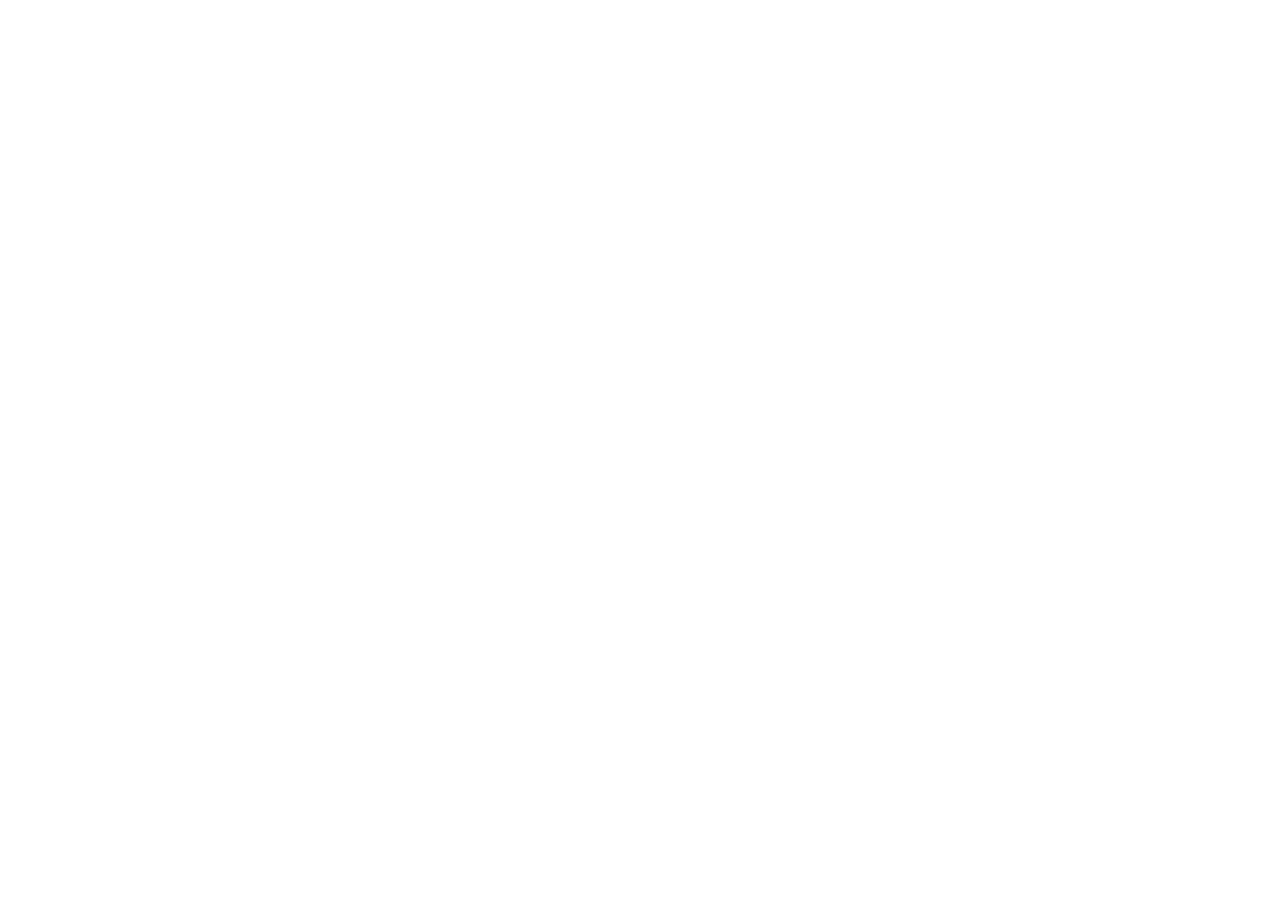
==== index.html @ 45b06994 "base 1.0" ====
<!DOCTYPE html>
<html lang="en">
<head>
      <meta charset="UTF-8">
      <meta name="viewport" content="width=device-width, initial-scale=1.0">
      <title>Document</title>
      <link rel="shortcut icon" href="favicon.ico" type="image/x-icon">
      <link rel="stylesheet" href="style.css">
</head>
<body>
      
</body>
</html>
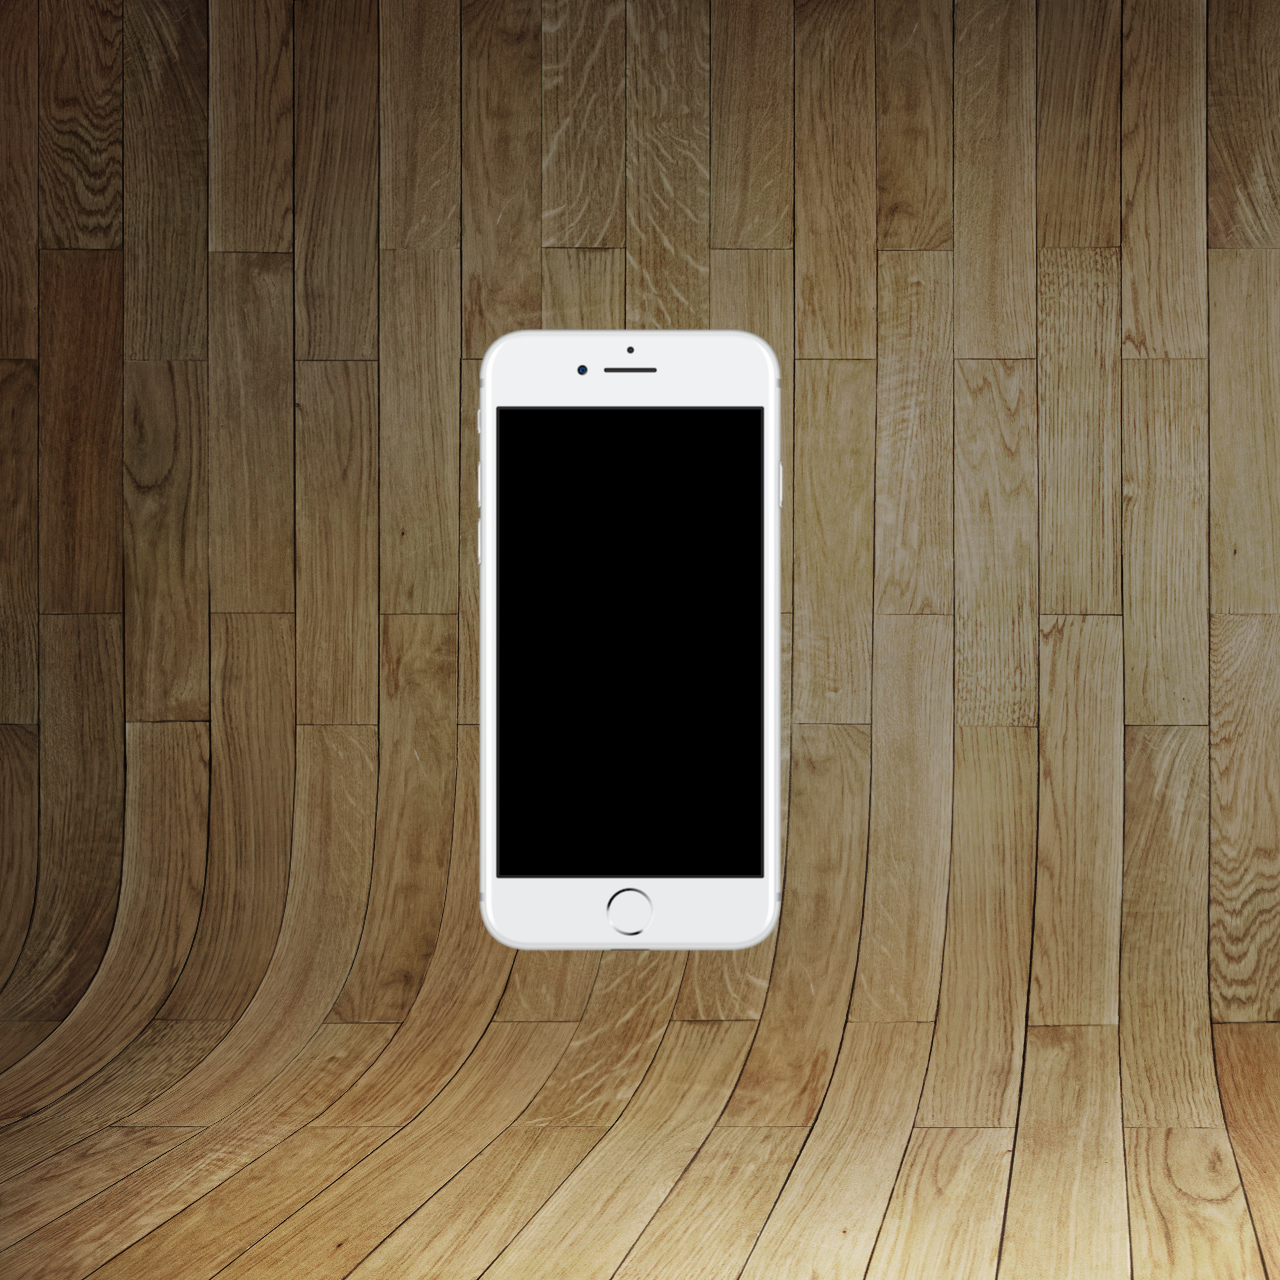
==== commit f3474ad0: "1.0" ====
--- a/index.html
+++ b/index.html
@@ -3,11 +3,18 @@
 <head>
       <meta charset="UTF-8">
       <meta name="viewport" content="width=device-width, initial-scale=1.0">
-      <title>Document</title>
+      <title>Projeto Redes Sociais</title>
       <link rel="shortcut icon" href="favicon.ico" type="image/x-icon">
       <link rel="stylesheet" href="style.css">
 </head>
 <body>
-      
+      <main>
+            <section id="telefone">
+
+            </section>
+            <section id="redes-sociais">   
+
+            </section>
+      </main>
 </body>
 </html>
--- a/style.css
+++ b/style.css
@@ -0,0 +1,37 @@
+@charset "UTF-8";
+* {
+  margin: 0;
+  padding: 0;
+  box-sizing: border-box;
+  font-family: Arial, Helvetica, sans-serif;
+}
+html , body{
+  height: 100vw;
+  background-color: black;
+  width: 100vw;
+  
+
+}
+body{
+      background-image: url(imagens/fundo-madeira.jpg);
+      background-size: fixed ;
+      background-repeat: no-repeat;
+
+}
+main{
+      height: 100vw;
+      position: relative;
+}
+      
+section#telefone{
+     
+      height: 100vw;
+      position: absolute;
+      top: 50%;
+      left: 50%;
+      height: 627px;
+      width : 331px; 
+      transform: translate(-50%, -50%);
+      background-image: url(imagens/frame-iphone.png);
+      background-repeat: no-repeat;
+}
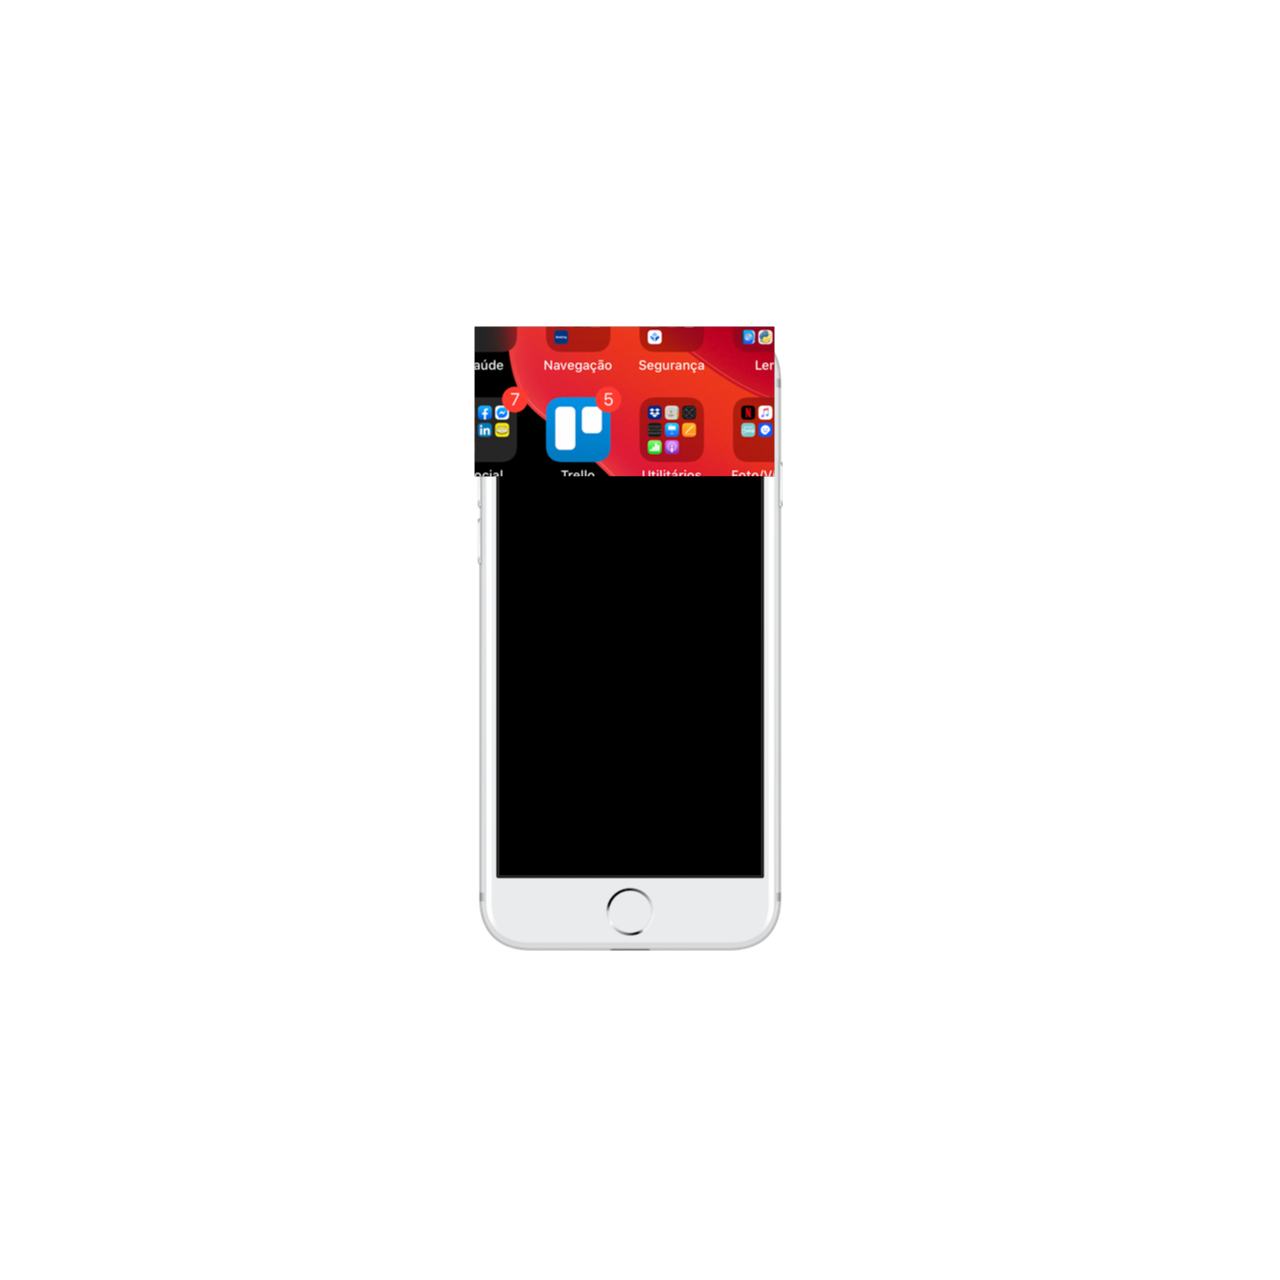
==== commit aeb1489d: "home" ====
--- a/index.html
+++ b/index.html
@@ -10,6 +10,7 @@
 <body>
       <main>
             <section id="telefone">
+                  <iframe src="home.html" frameborder="0" name="tela " id="tela"></iframe>
 
             </section>
             <section id="redes-sociais">   
--- a/style.css
+++ b/style.css
@@ -2,20 +2,20 @@
 * {
   margin: 0;
   padding: 0;
-  box-sizing: border-box;
   font-family: Arial, Helvetica, sans-serif;
 }
 html , body{
   height: 100vw;
-  background-color: black;
-  width: 100vw;
+  width: 100%;
+  background-image: url(imagens/fundo-madeira.jpg) no-repeat;
+  
   
 
 }
 body{
-      background-image: url(imagens/fundo-madeira.jpg);
-      background-size: fixed ;
+      
       background-repeat: no-repeat;
+      width: 100% ;
 
 }
 main{
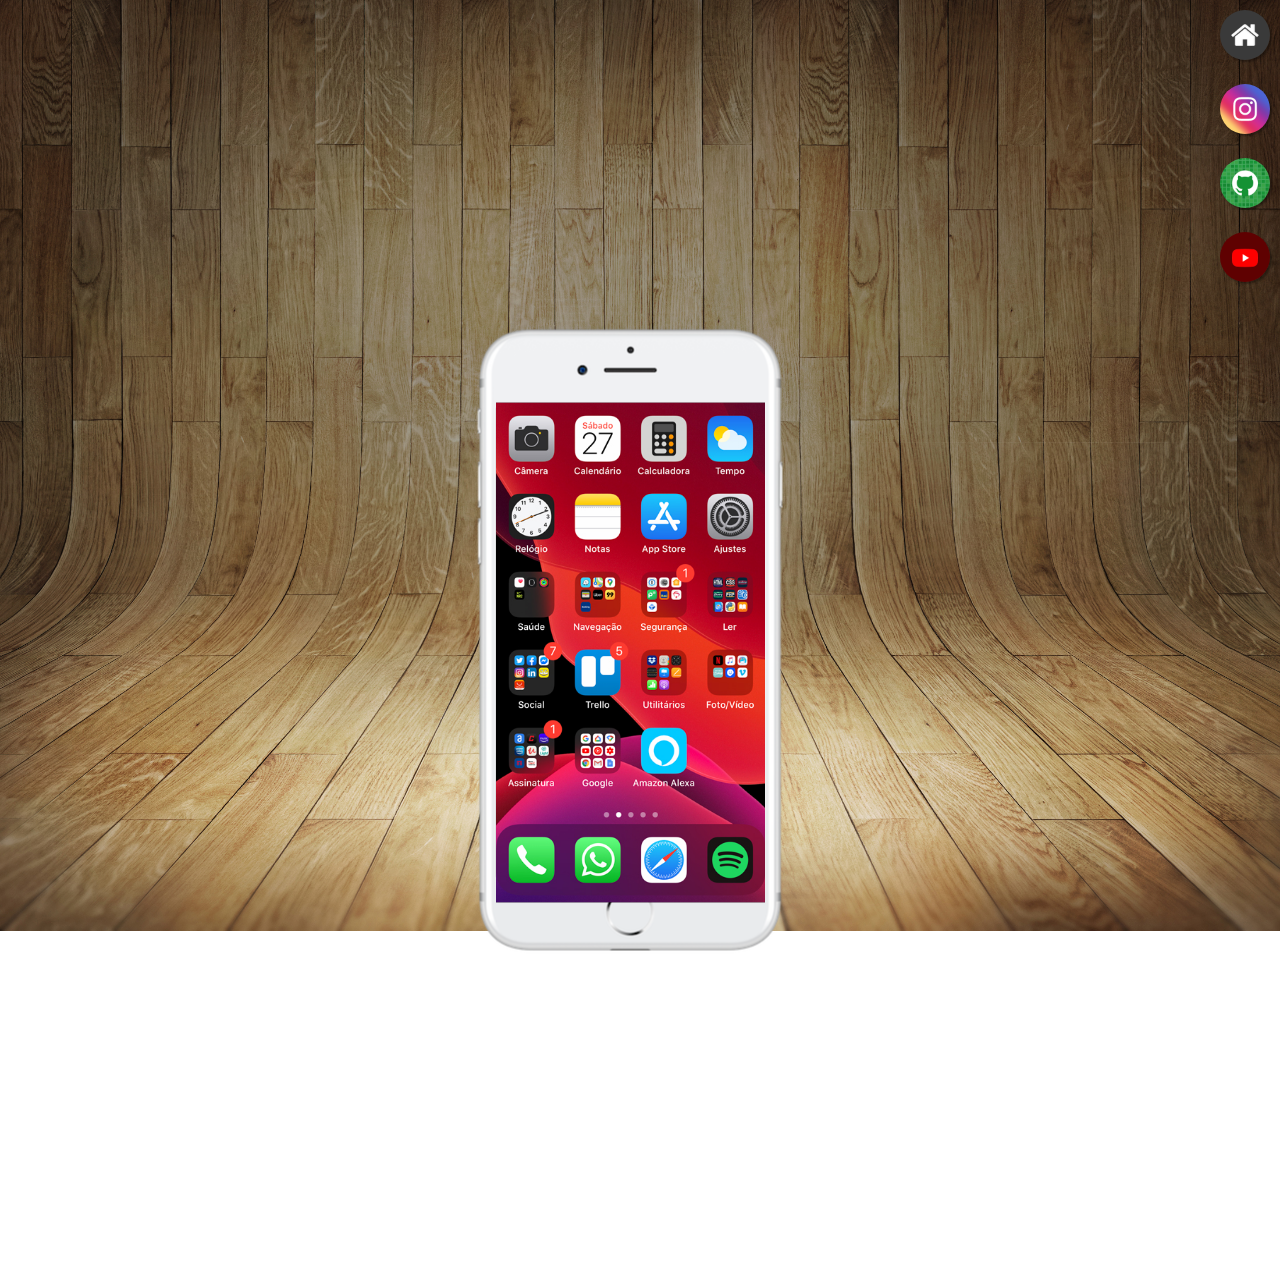
==== commit 90023543: "botoes" ====
--- a/index.html
+++ b/index.html
@@ -13,7 +13,11 @@
                   <iframe src="home.html" frameborder="0" name="tela " id="tela"></iframe>
 
             </section>
-            <section id="redes-sociais">   
+            <section id="redes-sociais">
+                  <a href="#" target="_blank"><img src="imagens/logo-home.jpg" alt="Home"></a> <br>
+                  <a href="https://www.instagram.com/" target="_blank"><img src="imagens/logo-instagram.jpg" alt="Instagram"></a> <br>
+                  <a href="https://www.github.com/" target="_blank"><img src="imagens/logo-github.jpg" alt="GitHub"></a> <br>
+                  <a href="https://www.youtube.com/" target="_blank"><img src="imagens/logo-youtube.jpg" alt="YouTube"></a> <br>
 
             </section>
       </main>
--- a/style.css
+++ b/style.css
@@ -7,15 +7,18 @@
 html , body{
   height: 100vw;
   width: 100%;
-  background-image: url(imagens/fundo-madeira.jpg) no-repeat;
+  
+   
   
   
 
 }
 body{
       
+      background-image: url(imagens/fundo-madeira.jpg);
       background-repeat: no-repeat;
-      width: 100% ;
+      background-size: cover;
+      background-attachment: fixed;
 
 }
 main{
@@ -34,4 +37,37 @@
       transform: translate(-50%, -50%);
       background-image: url(imagens/frame-iphone.png);
       background-repeat: no-repeat;
+
+}
+section#redes-sociais{
+      text-align: right;
+}
+section#redes-sociais img{
+      width: 50px;
+      height: 50px;
+      margin: 10px;
+      border-radius: 50%;
+      transition: transform 0.5s ease;
+      box-shadow: 2px 2px 2px rgba(0, 0, 0, 0.349);
+
+}
+section#redes-sociais img:hover{
+      transform: scale(1.2);
+      box-shadow: 4px 4px 2px rgba(0, 0, 0, 0.429);
+      border: white solid 2px; 
+      position: relative;
+      z-index: 1;
+      top:
+      
+}
+iframe#tela {
+      position: absolute;
+      top: 52%;
+      left: 47%;
+      height: 500px;
+      width : 269px; 
+      transform: translate(-50%, -50%);
+      border: none;
+      background-size: cover;
+
 }
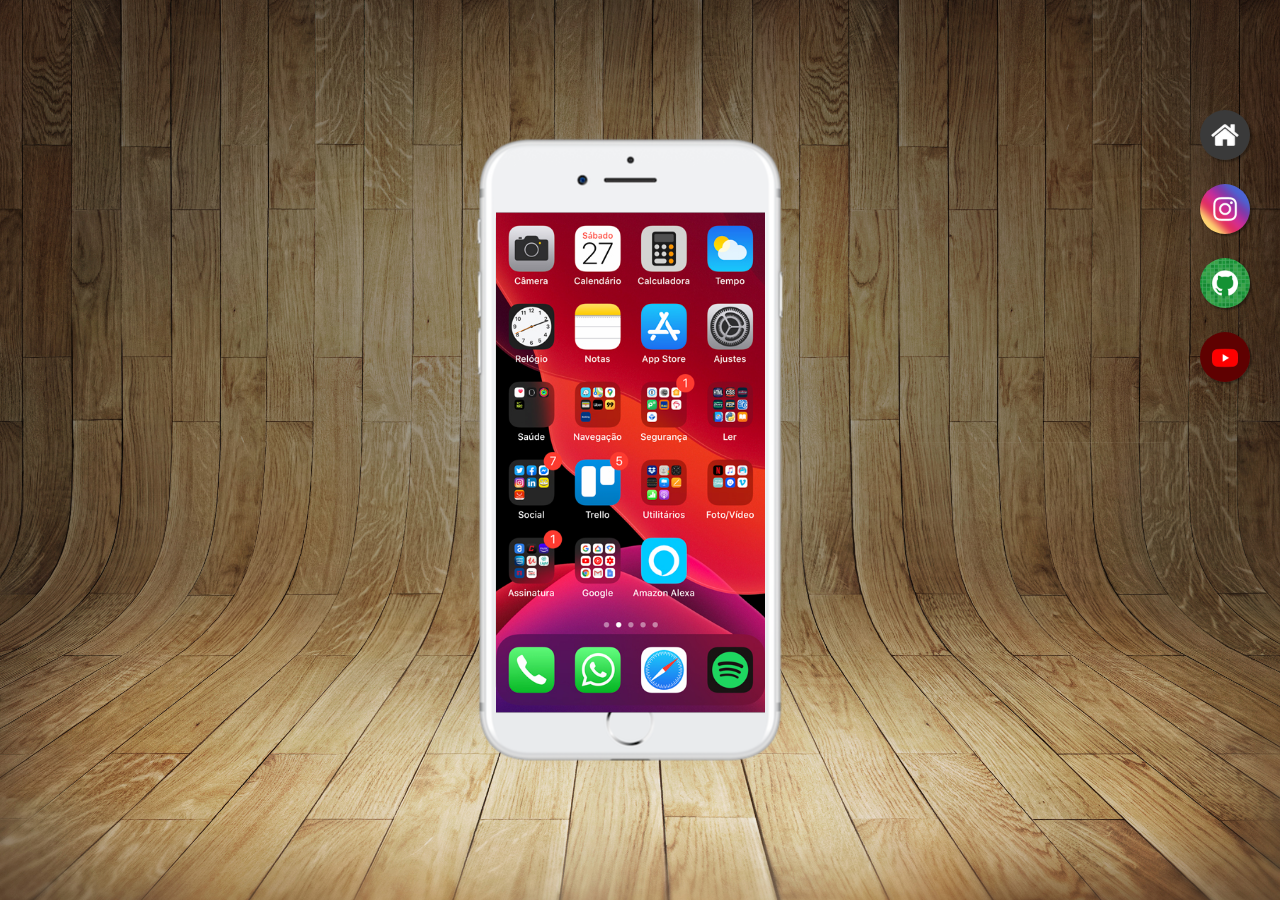
==== commit ff1d699c: "3.1" ====
--- a/index.html
+++ b/index.html
@@ -10,16 +10,17 @@
 <body>
       <main>
             <section id="telefone">
-                  <iframe src="home.html" frameborder="0" name="tela " id="tela"></iframe>
+                  <iframe src="home.html" frameborder="0" name="tela " id="tela"> Seu navegador não suporta iframes.</iframe>
 
             </section>
             <section id="redes-sociais">
-                  <a href="#" target="_blank"><img src="imagens/logo-home.jpg" alt="Home"></a> <br>
-                  <a href="https://www.instagram.com/" target="_blank"><img src="imagens/logo-instagram.jpg" alt="Instagram"></a> <br>
-                  <a href="https://www.github.com/" target="_blank"><img src="imagens/logo-github.jpg" alt="GitHub"></a> <br>
-                  <a href="https://www.youtube.com/" target="_blank"><img src="imagens/logo-youtube.jpg" alt="YouTube"></a> <br>
+                  <a href="index.html" ><img src="imagens/logo-home.jpg" alt="Home"></a> <br>
+                  <a href="https://www.instagram.com/" ><img src="imagens/logo-instagram.jpg" alt="Instagram"></a> <br>
+                  <a href="https://www.github.com/" ><img src="imagens/logo-github.jpg" alt="GitHub"></a> <br>
+                  <a href="youtube.html" ><img src="imagens/logo-youtube.jpg" alt="YouTube"></a> <br>
+                  
 
             </section>
-      </main>
+            
 </body>
 </html>
--- a/style.css
+++ b/style.css
@@ -5,7 +5,7 @@
   font-family: Arial, Helvetica, sans-serif;
 }
 html , body{
-  height: 100vw;
+  height: 100vh;
   width: 100%;
   
    
@@ -22,13 +22,13 @@
 
 }
 main{
-      height: 100vw;
+      height: 100vh;
       position: relative;
 }
       
 section#telefone{
      
-      height: 100vw;
+      height: 100vh;
       position: absolute;
       top: 50%;
       left: 50%;
@@ -41,6 +41,8 @@
 }
 section#redes-sociais{
       text-align: right;
+      padding: 20px;
+
 }
 section#redes-sociais img{
       width: 50px;
@@ -49,15 +51,16 @@
       border-radius: 50%;
       transition: transform 0.5s ease;
       box-shadow: 2px 2px 2px rgba(0, 0, 0, 0.349);
+      position: relative;
+      top: 80px;
 
 }
 section#redes-sociais img:hover{
       transform: scale(1.2);
       box-shadow: 4px 4px 2px rgba(0, 0, 0, 0.429);
       border: white solid 2px; 
-      position: relative;
-      z-index: 1;
-      top:
+      
+      
       
 }
 iframe#tela {
@@ -69,5 +72,6 @@
       transform: translate(-50%, -50%);
       border: none;
       background-size: cover;
+      
 
 }
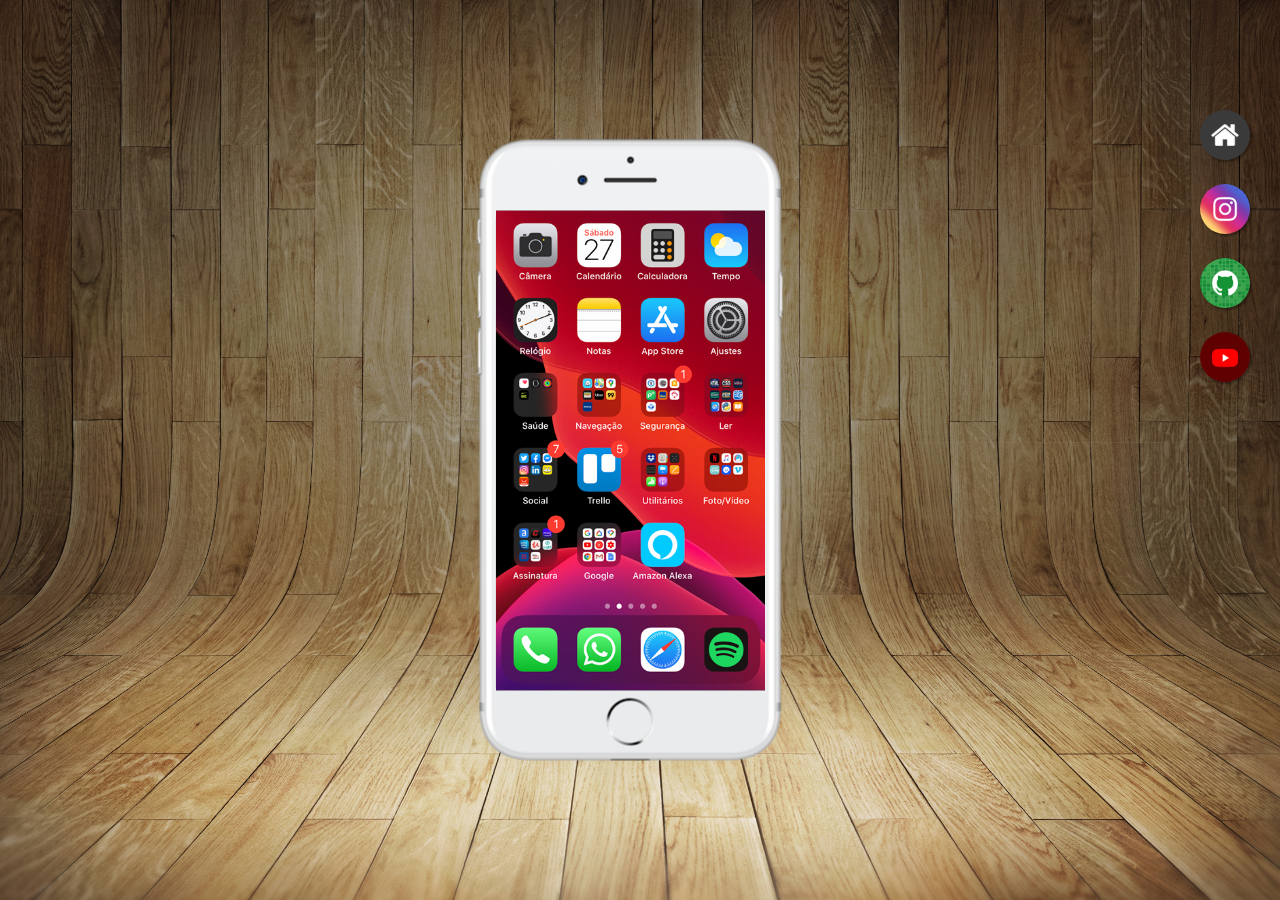
==== commit 654524ea: "3.2 gloria a Deus! corrigido o iframe, era só o id tela que tinha um espaço" ====
--- a/index.html
+++ b/index.html
@@ -10,17 +10,17 @@
 <body>
       <main>
             <section id="telefone">
-                  <iframe src="home.html" frameborder="0" name="tela " id="tela"> Seu navegador não suporta iframes.</iframe>
+                  <iframe src="home.html" frameborder="0" name="tela" id="tela"> Seu navegador não suporta iframes.</iframe>
 
             </section>
             <section id="redes-sociais">
-                  <a href="index.html" ><img src="imagens/logo-home.jpg" alt="Home"></a> <br>
-                  <a href="https://www.instagram.com/" ><img src="imagens/logo-instagram.jpg" alt="Instagram"></a> <br>
-                  <a href="https://www.github.com/" ><img src="imagens/logo-github.jpg" alt="GitHub"></a> <br>
-                  <a href="youtube.html" ><img src="imagens/logo-youtube.jpg" alt="YouTube"></a> <br>
+                  <a href="home.html" target="tela"><img src="imagens/logo-home.jpg" alt="Home"></a> <br>
+                  <a href="instagram.html" target="tela"><img src="imagens/logo-instagram.jpg" alt="Instagram"></a> <br>
+                  <a href="https://www.github.com/" target="tela"><img src="imagens/logo-github.jpg" alt="GitHub"></a> <br>
+                  <a href="youtube.html" target="tela"><img src="imagens/logo-youtube.jpg" alt="YouTube"></a> <br>
                   
 
             </section>
-            
+      </main>      
 </body>
 </html>
--- a/style.css
+++ b/style.css
@@ -15,11 +15,10 @@
 }
 body{
       
-      background-image: url(imagens/fundo-madeira.jpg);
-      background-repeat: no-repeat;
+      background: black url(imagens/fundo-madeira.jpg) no-repeat top center fixed ;
       background-size: cover;
-      background-attachment: fixed;
 
+      
 }
 main{
       height: 100vh;
@@ -42,6 +41,7 @@
 section#redes-sociais{
       text-align: right;
       padding: 20px;
+      
 
 }
 section#redes-sociais img{
@@ -65,9 +65,9 @@
 }
 iframe#tela {
       position: absolute;
-      top: 52%;
+      top: 50%;
       left: 47%;
-      height: 500px;
+      height: 480px;
       width : 269px; 
       transform: translate(-50%, -50%);
       border: none;
